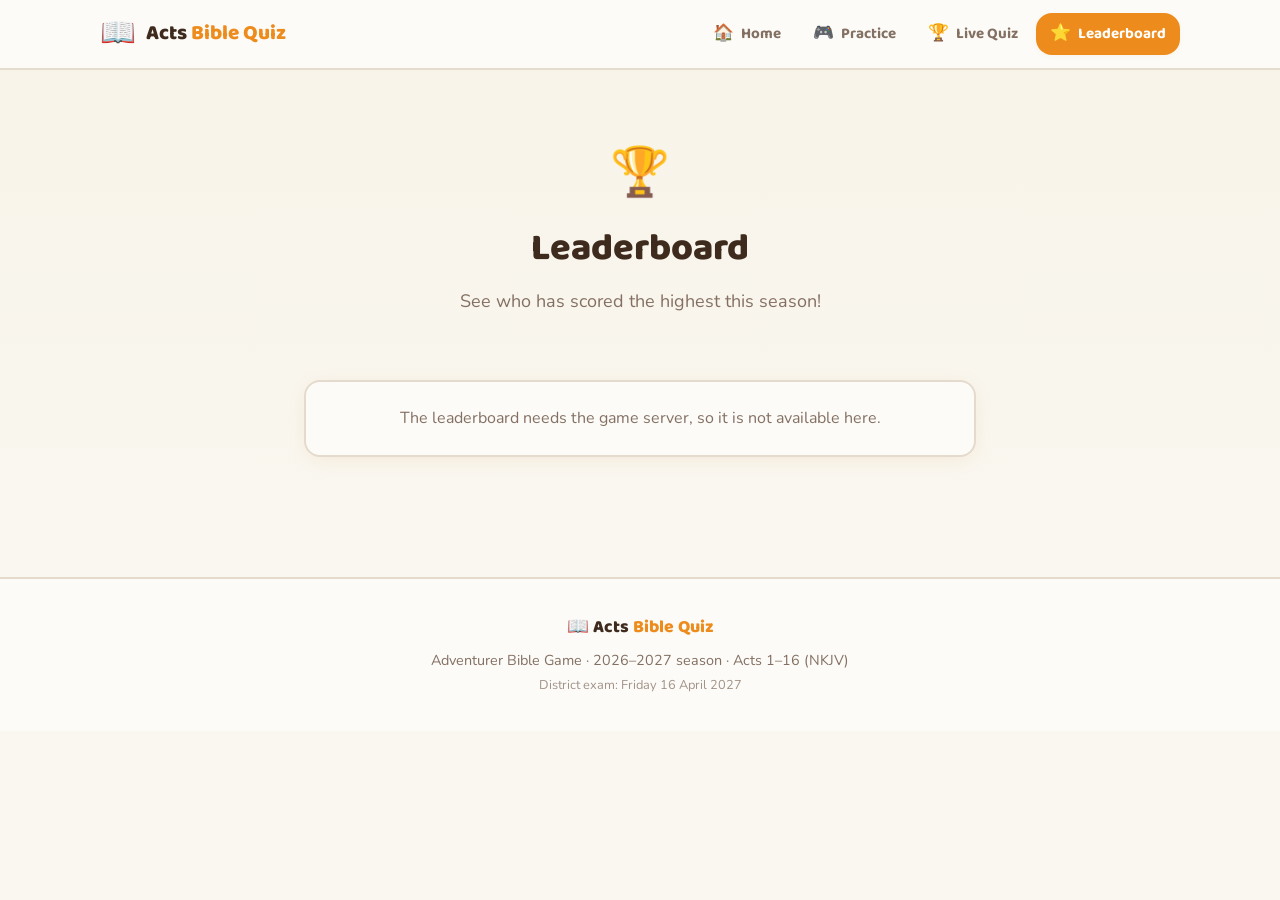
==== leaderboard.html @ 4970d5bc "Preview: rebuilt UI matching Kids Bible Quiz, plus leaderboard" ====
<!DOCTYPE html>
<html lang="en">
<head>
  <meta charset="UTF-8">
  <meta name="viewport" content="width=device-width, initial-scale=1.0">
  <title>Leaderboard — Acts 1–16 Bible Quiz</title>
  <link rel="stylesheet" href="css/style.css">
</head>
<body>

  <section class="kbq-container kbq-section">
    <div style="text-align:center;">
      <span style="font-size:3rem;display:block;margin-bottom:8px;" aria-hidden="true">🏆</span>
      <h1 class="section-title">Leaderboard</h1>
      <p class="section-subtitle">See who has scored the highest this season!</p>
    </div>

    <!-- Top three, shown as a podium once there are enough scores. -->
    <div id="podium" class="feature-grid" style="grid-template-columns:1fr;max-width:52rem;margin:0 auto 32px;"></div>

    <div id="rankings" style="max-width:42rem;margin:0 auto;">
      <p style="color:var(--text-light);text-align:center;">Loading…</p>
    </div>

    <div id="emptyState" class="storybook-card" style="max-width:42rem;margin:0 auto;text-align:center;display:none;">
      <span style="font-size:2.5rem;display:block;margin-bottom:12px;" aria-hidden="true">🌟</span>
      <h3 style="font-family:var(--font-display);font-size:1.3rem;font-weight:800;margin-bottom:8px;">No scores yet!</h3>
      <p style="color:var(--text-light);margin-bottom:20px;">Be the first on the board — sit a daily assignment or join a live quiz.</p>
      <a class="kid-button" href="daily.html">Start a Daily Quiz</a>
    </div>
  </section>

  <script>
    const rankEmoji = ['🥇', '🥈', '🥉'];
    // The first three rows get a tint, matching the sibling app's rankClasses.
    const rankTint = [
      'background:hsl(45 95% 55% / 0.2); border-color:hsl(45 95% 55% / 0.4);',
      'background:var(--bg-light); border-color:var(--border);',
      'background:hsl(15 80% 80% / 0.2); border-color:hsl(15 80% 80% / 0.4);'
    ];

    function esc(s) {
      return String(s).replace(/[&<>"']/g, c => ({ '&':'&amp;','<':'&lt;','>':'&gt;','"':'&quot;',"'":'&#39;' }[c]));
    }

    async function loadLeaderboard() {
      const rankings = document.getElementById('rankings');
      let list;
      try {
        const res = await fetch('/api/daily/leaderboard');
        if (!res.ok) throw new Error('Could not load the leaderboard.');
        list = await res.json();
      } catch (e) {
        rankings.innerHTML = '<div class="storybook-card" style="text-align:center;">'
          + '<p style="color:var(--text-light);">The leaderboard needs the game server, so it is not available here.</p></div>';
        return;
      }

      // Only children actually on the roster belong on the board -- test names
      // and one-off guests would otherwise sit among them.
      let roster = null;
      try {
        const r = await fetch('/api/students');
        if (r.ok) roster = (await r.json()).students;
      } catch (e) { /* fall through: show everyone */ }
      if (Array.isArray(roster) && roster.length) {
        const allowed = new Set(roster.map(n => String(n).toLowerCase()));
        list = list.filter(s => allowed.has(String(s.name).toLowerCase()));
      }

      list = (list || []).filter(s => s.totalScore > 0);

      if (!list.length) {
        rankings.innerHTML = '';
        document.getElementById('emptyState').style.display = 'block';
        return;
      }

      // Podium for the top three
      document.getElementById('podium').innerHTML = list.slice(0, 3).map((s, i) => `
        <div class="storybook-card animate-fade-in" style="text-align:center;${rankTint[i]};animation-delay:${i * 80}ms;">
          <span style="font-size:2.6rem;display:block;" aria-hidden="true">${rankEmoji[i]}</span>
          <h3 style="font-family:var(--font-display);font-size:1.25rem;font-weight:800;margin:6px 0 2px;">${esc(s.name)}</h3>
          <p style="color:var(--text-light);font-size:0.85rem;">${s.daysCompleted} set${s.daysCompleted === 1 ? '' : 's'} &middot; ${s.accuracy}% accuracy</p>
          <p style="font-family:var(--font-display);font-size:1.6rem;font-weight:800;color:var(--primary);margin-top:8px;">${s.totalScore}</p>
        </div>`).join('');
      if (list.length >= 3) {
        document.getElementById('podium').style.gridTemplateColumns = 'repeat(auto-fit, minmax(180px, 1fr))';
      }

      rankings.innerHTML = list.map((s, i) => `
        <div class="storybook-card animate-fade-in" style="padding:16px;display:flex;align-items:center;gap:16px;margin-bottom:12px;${i < 3 ? rankTint[i] : ''};animation-delay:${i * 60}ms;">
          <span style="font-family:var(--font-display);font-size:1.4rem;font-weight:800;width:44px;text-align:center;">${i < 3 ? rankEmoji[i] : '#' + (i + 1)}</span>
          <div style="flex:1;min-width:0;">
            <p style="font-family:var(--font-display);font-weight:800;color:var(--text-dark);">${esc(s.name)}</p>
            <p style="font-size:0.85rem;color:var(--text-light);">${s.daysCompleted} set${s.daysCompleted === 1 ? '' : 's'} &middot; ${s.accuracy}% correct</p>
          </div>
          <span style="font-family:var(--font-display);font-size:1.25rem;font-weight:800;color:var(--primary);">${s.totalScore}</span>
        </div>`).join('');
    }

    loadLeaderboard();
  </script>
  <script src="js/nav.js"></script>
</body>
</html>
---- css/style.css ----
/* ============================================================
   ACTS 1-16 BIBLE QUIZ — Adventurer Bible Game 2026-2027
   A warm, fun, game-like design for kids aged 8-15.

   The palette and typography deliberately match the Kids Bible Quiz app at
   biblequiz.jcan.cloud, so the two sit side by side as one programme rather
   than two unrelated sites. Its tokens are HSL; they are reproduced here as
   hsl() values so they stay traceable to the source:

     --background 42 50% 96%     --primary    32 85% 52%
     --foreground 25 35% 18%     --secondary 150 35% 72%
     --card       42 45% 98%     --accent    205 65% 65%
     --border     35 30% 85%     --radius    1rem

   If that app is restyled, re-read its stylesheet and update the :root block
   below; nothing else here hardcodes a colour.
   ============================================================ */

/* ============ GOOGLE FONTS ============ */
/* Nunito for body, Baloo 2 for headings -- the same pairing as Kids Bible Quiz. */
@import url('https://fonts.googleapis.com/css2?family=Nunito:wght@400;600;700;800;900&family=Baloo+2:wght@500;600;700;800&display=swap');

/* ============ RESET & BASE ============ */
* {
  margin: 0;
  padding: 0;
  box-sizing: border-box;
}

:root {
  /* Primary palette — warm honey orange, sage, sky. Matches Kids Bible Quiz. */
  --primary: hsl(32 85% 52%);
  --primary-dark: hsl(32 85% 43%);
  --primary-light: hsl(32 85% 66%);
  --secondary: hsl(150 35% 72%);
  --secondary-dark: hsl(150 38% 55%);
  --accent: hsl(205 65% 65%);
  --accent-dark: hsl(205 65% 50%);
  --gold: hsl(45 95% 55%);
  --gold-dark: hsl(45 95% 44%);
  --orange: hsl(32 85% 52%);
  --peach: hsl(15 80% 80%);
  --sky: hsl(205 70% 70%);
  --mint: hsl(145 50% 70%);
  --lavender: hsl(270 40% 78%);

  /* UI colors */
  --bg-dark: hsl(25 35% 18%);
  --bg-light: hsl(35 30% 90%);
  --bg-warm: hsl(42 45% 98%);
  --text-dark: hsl(25 35% 18%);
  --text-light: hsl(25 15% 45%);
  --text-muted: hsl(25 12% 62%);
  --success: hsl(145 65% 45%);
  --danger: hsl(0 72% 51%);
  --warning: hsl(32 85% 52%);
  --border: hsl(35 30% 85%);

  /* The four live-quiz answer colours, straight from Kids Bible Quiz. */
  --quiz-blue: hsl(215 80% 55%);
  --quiz-green: hsl(145 65% 45%);
  --quiz-red: hsl(0 75% 60%);
  --quiz-yellow: hsl(45 95% 55%);

  /* Shadows — warm and soft rather than neutral grey, as in the sibling app. */
  --card-shadow: 0 4px 20px -4px hsl(32 60% 50% / 0.15);
  --card-shadow-hover: 0 8px 30px -8px hsl(32 60% 50% / 0.22);
  --card-shadow-active: 0 2px 10px -4px hsl(32 60% 50% / 0.12);
  /* Kept for compatibility with existing rules, but toned from neon to a warm
     halo so they read as the same family. */
  --glow-primary: 0 0 20px hsl(32 85% 52% / 0.3);
  --glow-accent: 0 0 20px hsl(205 65% 65% / 0.3);
  --glow-gold: 0 0 20px hsl(45 95% 55% / 0.35);
  --glow-success: 0 0 20px hsl(145 65% 45% / 0.3);

  /* Typography */
  --font-display: 'Baloo 2', 'Nunito', 'Segoe UI', sans-serif;
  --font-body: 'Nunito', 'Segoe UI', sans-serif;

  /* Radius — his --radius is 1rem, so the mid step is 16px. */
  --radius-sm: 10px;
  --radius-md: 16px;
  --radius-lg: 24px;
  --radius-xl: 32px;
  --radius-full: 50px;
}

html {
  scroll-behavior: smooth;
  -webkit-tap-highlight-color: transparent;
}

body {
  font-family: var(--font-body);
  /* The soft warm ground used by Kids Bible Quiz, rather than the bold purple
     gradient this app had. Keeps the two sites reading as one programme. */
  background: linear-gradient(180deg, #f7f3e8 0%, #faf7f0 60%, hsl(42 50% 96%) 100%);
  background-attachment: fixed;
  min-height: 100vh;
  color: var(--text-dark);
  line-height: 1.6;
  -webkit-font-smoothing: antialiased;
  -moz-osx-font-smoothing: grayscale;
}

/* ============ SCROLLBAR (Webkit) ============ */
::-webkit-scrollbar {
  width: 8px;
}

::-webkit-scrollbar-track {
  background: hsl(35 30% 90%);
}

::-webkit-scrollbar-thumb {
  background: hsl(35 25% 75%);
  border-radius: 4px;
}

::-webkit-scrollbar-thumb:hover {
  background: hsl(32 60% 60%);
}

/* ============ LOADING SCREEN (full-page) ============ */
.loading-screen {
  position: fixed;
  inset: 0;
  z-index: 99999;
  display: flex;
  flex-direction: column;
  align-items: center;
  justify-content: center;
  background: linear-gradient(180deg, #f7f3e8 0%, #faf7f0 60%, hsl(42 50% 96%) 100%);
  transition: opacity 0.5s ease, visibility 0.5s ease;
}

.loading-screen.fade-out {
  opacity: 0;
  visibility: hidden;
}

.loading-screen .spinner-ring {
  width: 70px;
  height: 70px;
  border: 6px solid rgba(255, 255, 255, 0.2);
  border-top-color: var(--primary);
  border-right-color: var(--gold);
  border-radius: 50%;
  animation: spinRing 1s cubic-bezier(0.4, 0, 0.2, 1) infinite;
}

.loading-screen .loading-text {
  margin-top: 24px;
  color: var(--text-dark);
  font-family: var(--font-display);
  font-size: 1.3rem;
  font-weight: 700;
  letter-spacing: 0.5px;
  animation: loadingPulse 1.5s ease-in-out infinite;
}

.loading-screen .loading-verse {
  margin-top: 12px;
  color: var(--text-light);
  font-style: italic;
  font-size: 0.9rem;
  max-width: 320px;
  text-align: center;
  line-height: 1.5;
}

@keyframes spinRing {
  to { transform: rotate(360deg); }
}

@keyframes loadingPulse {
  0%, 100% { opacity: 1; }
  50% { opacity: 0.5; }
}

/* ============ LOADING OVERLAY (cold-start waiting) ============ */
.loading-overlay {
  position: fixed;
  inset: 0;
  z-index: 99998;
  display: flex;
  flex-direction: column;
  align-items: center;
  justify-content: center;
  background: rgba(45, 52, 54, 0.85);
  backdrop-filter: blur(8px);
  -webkit-backdrop-filter: blur(8px);
  transition: opacity 0.4s ease, visibility 0.4s ease;
}

.loading-overlay.hidden {
  opacity: 0;
  visibility: hidden;
  pointer-events: none;
}

.loading-overlay .overlay-spinner {
  width: 56px;
  height: 56px;
  border: 5px solid rgba(255, 255, 255, 0.15);
  border-top-color: var(--gold);
  border-right-color: var(--accent);
  border-radius: 50%;
  animation: spinRing 0.9s linear infinite;
}

.loading-overlay .overlay-message {
  margin-top: 20px;
  color: white;
  font-family: var(--font-display);
  font-size: 1.15rem;
  font-weight: 700;
  text-align: center;
  max-width: 300px;
}

.loading-overlay .overlay-sub {
  margin-top: 8px;
  color: rgba(255, 255, 255, 0.6);
  font-size: 0.85rem;
  text-align: center;
}

/* ============ COMMON COMPONENTS ============ */
.container {
  max-width: 920px;
  margin: 0 auto;
  padding: 20px;
  position: relative;
}

.page-header {
  text-align: center;
  padding: 32px 0 24px;
  color: var(--text-dark);
}

.page-header h1 {
  font-family: var(--font-display);
  font-size: 2rem;
  font-weight: 800;
  text-shadow: none;
  margin-bottom: 8px;
}

@media (min-width: 768px) { .page-header h1 { font-size: 2.35rem; } }

.page-header p {
  font-family: var(--font-body);
  font-size: 1.125rem;
  color: var(--text-light);
  font-weight: 400;
}

/* ============ CARD ============ */
/* Same shape as .storybook-card in the sibling app, so pages that already use
   .card inherit that look without each one being rewritten. */
.card {
  background: var(--bg-warm);
  border-radius: var(--radius-md);
  padding: 24px;
  box-shadow: var(--card-shadow);
  margin-bottom: 20px;
  transition: transform 0.2s ease, box-shadow 0.2s ease;
  border: 2px solid var(--border);
}

.card:hover {
  box-shadow: var(--card-shadow-hover);
}

/* ============ BUTTONS ============ */
.btn {
  display: inline-block;
  padding: 14px 34px;
  border: none;
  border-radius: var(--radius-full);
  font-family: var(--font-display);
  font-size: 1rem;
  font-weight: 700;
  cursor: pointer;
  transition:
    transform 0.25s cubic-bezier(0.34, 1.56, 0.64, 1),
    box-shadow 0.25s ease,
    filter 0.25s ease;
  text-decoration: none;
  text-align: center;
  position: relative;
  overflow: hidden;
  letter-spacing: 0.3px;
}

.btn::after {
  content: '';
  position: absolute;
  inset: 0;
  background: linear-gradient(180deg, rgba(255,255,255,0.15) 0%, transparent 60%);
  pointer-events: none;
}

.btn:hover {
  transform: translateY(-3px) scale(1.03);
  box-shadow: 0 8px 25px rgba(0, 0, 0, 0.2);
  filter: brightness(1.05);
}

.btn:active {
  transform: translateY(-1px) scale(0.98);
  box-shadow: 0 3px 10px rgba(0, 0, 0, 0.15);
}

.btn-primary {
  background: linear-gradient(135deg, var(--primary) 0%, #7c6cf0 50%, var(--primary-dark) 100%);
  color: white;
  box-shadow: 0 4px 15px rgba(108, 92, 231, 0.35);
}

.btn-primary:hover {
  box-shadow: var(--glow-primary), 0 8px 25px rgba(108, 92, 231, 0.3);
}

.btn-secondary {
  background: linear-gradient(135deg, var(--secondary) 0%, #26d9d4 50%, var(--secondary-dark) 100%);
  color: white;
  box-shadow: 0 4px 15px rgba(0, 206, 201, 0.3);
}

.btn-secondary:hover {
  box-shadow: 0 0 20px rgba(0, 206, 201, 0.35), 0 8px 25px rgba(0, 206, 201, 0.25);
}

.btn-accent {
  background: linear-gradient(135deg, var(--accent) 0%, #f06292 50%, var(--accent-dark) 100%);
  color: white;
  box-shadow: 0 4px 15px rgba(253, 121, 168, 0.3);
}

.btn-accent:hover {
  box-shadow: var(--glow-accent), 0 8px 25px rgba(253, 121, 168, 0.25);
}

.btn-gold {
  background: linear-gradient(135deg, var(--gold) 0%, #ffd166 50%, var(--gold-dark) 100%);
  color: var(--text-dark);
  box-shadow: 0 4px 15px rgba(253, 203, 110, 0.35);
}

.btn-gold:hover {
  box-shadow: var(--glow-gold), 0 8px 25px rgba(253, 203, 110, 0.3);
}

.btn-success {
  background: linear-gradient(135deg, var(--success) 0%, #2ed8a3 50%, #00a381 100%);
  color: white;
  box-shadow: 0 4px 15px rgba(0, 184, 148, 0.3);
}

.btn-success:hover {
  box-shadow: var(--glow-success), 0 8px 25px rgba(0, 184, 148, 0.25);
}

.btn-danger {
  background: linear-gradient(135deg, var(--danger) 0%, #e74c3c 50%, #c0392b 100%);
  color: white;
  box-shadow: 0 4px 15px rgba(214, 48, 49, 0.3);
}

.btn-block {
  display: block;
  width: 100%;
}

.btn-lg {
  padding: 18px 44px;
  font-size: 1.2rem;
  letter-spacing: 0.5px;
}

.btn-sm {
  padding: 10px 22px;
  font-size: 0.9rem;
}

/* ============ HOME PAGE — HERO ============ */
.home-hero {
  text-align: center;
  padding: 48px 20px 36px;
  color: var(--text-dark);
}

.home-hero .logo-icon {
  font-size: 4.5rem;
  margin-bottom: 16px;
  display: inline-block;
  animation: heroFloat 3s ease-in-out infinite;
  filter: drop-shadow(0 4px 12px rgba(0, 0, 0, 0.2));
}

@keyframes heroFloat {
  0%, 100% { transform: translateY(0) rotate(-2deg); }
  50% { transform: translateY(-14px) rotate(2deg); }
}

.home-hero h1 {
  font-family: var(--font-display);
  font-size: 3rem;
  font-weight: 900;
  text-shadow: none;
  margin-bottom: 10px;
  line-height: 1.15;
  letter-spacing: -1px;
  background: linear-gradient(135deg, #ffffff, #ffe0ec);
  -webkit-background-clip: text;
  background-clip: text;
  -webkit-text-fill-color: transparent;
}

.home-hero .subtitle {
  font-family: var(--font-display);
  font-size: 1.25rem;
  opacity: 0.95;
  font-weight: 700;
  margin-bottom: 5px;
  letter-spacing: 0.5px;
}

.home-hero .verse {
  font-style: italic;
  font-size: 0.95rem;
  opacity: 0.75;
  margin-top: 14px;
  max-width: 500px;
  margin-left: auto;
  margin-right: auto;
  line-height: 1.5;
}

/* ============ MODE CARDS (Home) ============ */
.mode-cards {
  display: grid;
  grid-template-columns: 1fr 1fr;
  gap: 22px;
  margin-top: 32px;
}

.mode-card {
  background: rgba(255, 255, 255, 0.95);
  border-radius: var(--radius-lg);
  padding: 36px 26px;
  text-align: center;
  box-shadow: var(--card-shadow);
  transition:
    transform 0.35s cubic-bezier(0.34, 1.56, 0.64, 1),
    box-shadow 0.35s ease;
  cursor: pointer;
  text-decoration: none;
  color: var(--text-dark);
  border: 2px solid transparent;
  position: relative;
  overflow: hidden;
}

.mode-card::before {
  content: '';
  position: absolute;
  top: 0;
  left: 0;
  right: 0;
  height: 5px;
  background: linear-gradient(90deg, var(--primary), var(--accent), var(--gold));
  opacity: 0;
  transition: opacity 0.3s ease;
}

.mode-card:hover {
  transform: translateY(-10px) scale(1.02);
  box-shadow: var(--card-shadow-hover);
  border-color: rgba(108, 92, 231, 0.15);
}

.mode-card:hover::before {
  opacity: 1;
}

.mode-card .mode-icon {
  font-size: 3.8rem;
  margin-bottom: 16px;
  display: inline-block;
  transition: transform 0.35s cubic-bezier(0.34, 1.56, 0.64, 1);
}

.mode-card:hover .mode-icon {
  transform: scale(1.15) rotate(-5deg);
}

.mode-card h2 {
  font-family: var(--font-display);
  font-size: 1.5rem;
  margin-bottom: 10px;
  color: var(--primary);
  font-weight: 800;
}

.mode-card p {
  color: var(--text-light);
  font-size: 0.95rem;
  line-height: 1.5;
}

.mode-card .badge {
  display: inline-block;
  padding: 5px 14px;
  border-radius: var(--radius-full);
  font-size: 0.75rem;
  font-weight: 700;
  margin-top: 12px;
  text-transform: uppercase;
  letter-spacing: 0.5px;
}

.badge-daily {
  background: linear-gradient(135deg, #e8daef, #d2c4e2);
  color: var(--primary);
}

.badge-friday {
  background: linear-gradient(135deg, #ffeaa7, #ffd166);
  color: #d35400;
}

/* ============ CATEGORY GRID ============ */
.category-grid {
  display: grid;
  grid-template-columns: repeat(auto-fill, minmax(260px, 1fr));
  gap: 16px;
}

.category-card {
  background: rgba(255, 255, 255, 0.95);
  border-radius: var(--radius-md);
  padding: 26px;
  text-align: center;
  box-shadow: var(--card-shadow);
  cursor: pointer;
  transition:
    transform 0.3s cubic-bezier(0.34, 1.56, 0.64, 1),
    box-shadow 0.3s ease,
    border-color 0.3s ease;
  text-decoration: none;
  color: var(--text-dark);
  border-left: 5px solid;
  position: relative;
  overflow: hidden;
}

.category-card::after {
  content: '';
  position: absolute;
  top: 0;
  left: 0;
  right: 0;
  bottom: 0;
  background: linear-gradient(135deg, transparent 60%, rgba(108, 92, 231, 0.03));
  pointer-events: none;
}

.category-card:hover {
  transform: translateY(-6px) scale(1.02);
  box-shadow: var(--card-shadow-hover);
}

.category-card .cat-icon {
  font-size: 2.8rem;
  margin-bottom: 12px;
  display: inline-block;
  transition: transform 0.3s cubic-bezier(0.34, 1.56, 0.64, 1);
}

.category-card:hover .cat-icon {
  transform: scale(1.2) rotate(5deg);
}

.category-card h3 {
  font-family: var(--font-display);
  font-size: 1.2rem;
  margin-bottom: 6px;
  font-weight: 800;
}

.category-card .cat-ref {
  font-size: 0.8rem;
  color: var(--text-light);
  margin-bottom: 8px;
  font-weight: 600;
}

.category-card .cat-desc {
  font-size: 0.85rem;
  color: var(--text-light);
  line-height: 1.45;
}

/* ============ QUIZ AREA ============ */
.quiz-header {
  display: flex;
  justify-content: space-between;
  align-items: center;
  margin-bottom: 22px;
  flex-wrap: wrap;
  gap: 12px;
  padding: 8px 0;
}

.quiz-progress {
  display: flex;
  align-items: center;
  gap: 12px;
  color: var(--text-dark);
  font-weight: 700;
  font-family: var(--font-display);
  font-size: 1rem;
}

.progress-bar-container {
  width: 200px;
  height: 12px;
  background: rgba(255, 255, 255, 0.2);
  border-radius: var(--radius-full);
  overflow: hidden;
  box-shadow: inset 0 2px 4px rgba(0, 0, 0, 0.1);
}

.progress-bar {
  height: 100%;
  background: linear-gradient(90deg, var(--gold), var(--accent), var(--primary));
  border-radius: var(--radius-full);
  transition: width 0.6s cubic-bezier(0.4, 0, 0.2, 1);
  position: relative;
}

.progress-bar::after {
  content: '';
  position: absolute;
  top: 0;
  left: 0;
  right: 0;
  height: 50%;
  background: linear-gradient(180deg, rgba(255,255,255,0.3), transparent);
  border-radius: var(--radius-full) var(--radius-full) 0 0;
}

.quiz-score {
  font-family: var(--font-display);
  font-size: 1.3rem;
  font-weight: 800;
  color: white;
  background: rgba(255, 255, 255, 0.15);
  padding: 8px 18px;
  border-radius: var(--radius-full);
  backdrop-filter: blur(8px);
  -webkit-backdrop-filter: blur(8px);
  border: 1px solid rgba(255, 255, 255, 0.2);
}

/* Timer — dramatic and animated */
.quiz-timer {
  font-family: var(--font-display);
  font-size: 2rem;
  font-weight: 900;
  padding: 10px 26px;
  border-radius: var(--radius-full);
  background: rgba(255, 255, 255, 0.95);
  color: var(--text-dark);
  transition: all 0.3s ease;
  box-shadow: 0 4px 16px rgba(0, 0, 0, 0.1);
  min-width: 80px;
  text-align: center;
  letter-spacing: 1px;
  position: relative;
}

.quiz-timer.warning {
  background: linear-gradient(135deg, #fff3cd, #ffe8a1);
  color: var(--warning);
  animation: timerWarning 0.7s ease-in-out infinite;
  box-shadow: 0 0 20px rgba(225, 112, 85, 0.3);
}

.quiz-timer.danger {
  background: linear-gradient(135deg, #f8d7da, #f5b7b1);
  color: var(--danger);
  animation: timerDanger 0.35s ease-in-out infinite;
  box-shadow: 0 0 25px rgba(214, 48, 49, 0.4);
  font-size: 2.2rem;
}

@keyframes timerWarning {
  0%, 100% { transform: scale(1); }
  50% { transform: scale(1.08); }
}

@keyframes timerDanger {
  0%, 100% { transform: scale(1) rotate(0deg); }
  25% { transform: scale(1.1) rotate(-2deg); }
  75% { transform: scale(1.1) rotate(2deg); }
}

/* Question card */
.question-card {
  background: rgba(255, 255, 255, 0.97);
  border-radius: var(--radius-lg);
  padding: 36px;
  box-shadow: var(--card-shadow);
  margin-bottom: 22px;
  animation: cardAppear 0.45s cubic-bezier(0.34, 1.56, 0.64, 1);
  border: 1px solid rgba(255, 255, 255, 0.6);
}

@keyframes cardAppear {
  from {
    opacity: 0;
    transform: translateY(20px) scale(0.97);
  }
  to {
    opacity: 1;
    transform: translateY(0) scale(1);
  }
}

.question-meta {
  display: flex;
  gap: 10px;
  margin-bottom: 16px;
  flex-wrap: wrap;
}

.question-meta .badge {
  display: inline-block;
  padding: 5px 14px;
  border-radius: var(--radius-full);
  font-size: 0.8rem;
  font-weight: 700;
  letter-spacing: 0.3px;
}

.badge-easy {
  background: linear-gradient(135deg, #d4edda, #b8e6c8);
  color: #155724;
}

.badge-medium {
  background: linear-gradient(135deg, #fff3cd, #ffe8a1);
  color: #856404;
}

.badge-hard {
  background: linear-gradient(135deg, #f8d7da, #f5b7b1);
  color: #721c24;
}

.badge-category {
  background: linear-gradient(135deg, #e8daef, #d2c4e2);
  color: #6c3483;
}

.question-text {
  font-family: var(--font-display);
  font-size: 1.35rem;
  font-weight: 700;
  line-height: 1.55;
  margin-bottom: 28px;
  color: var(--text-dark);
}

/* Answer options */
.options-grid {
  display: grid;
  grid-template-columns: 1fr;
  gap: 14px;
}

.option-btn {
  display: flex;
  align-items: center;
  gap: 16px;
  padding: 18px 22px;
  border: 3px solid #e8e8e8;
  border-radius: var(--radius-md);
  background: white;
  cursor: pointer;
  transition: all 0.25s cubic-bezier(0.34, 1.56, 0.64, 1);
  font-family: var(--font-body);
  font-size: 1.05rem;
  font-weight: 600;
  text-align: left;
  width: 100%;
  position: relative;
  overflow: hidden;
}

.option-btn::before {
  content: '';
  position: absolute;
  top: 0;
  left: -100%;
  width: 100%;
  height: 100%;
  background: linear-gradient(90deg, transparent, rgba(108, 92, 231, 0.04), transparent);
  transition: left 0.5s ease;
}

.option-btn:hover:not(.disabled)::before {
  left: 100%;
}

.option-btn:hover:not(.disabled) {
  border-color: var(--primary);
  background: #f5f3ff;
  transform: translateX(6px) scale(1.01);
  box-shadow: 0 4px 16px rgba(108, 92, 231, 0.1);
}

.option-btn .option-letter {
  width: 44px;
  height: 44px;
  border-radius: 50%;
  display: flex;
  align-items: center;
  justify-content: center;
  font-family: var(--font-display);
  font-weight: 900;
  font-size: 1.05rem;
  background: var(--bg-light);
  color: var(--primary);
  flex-shrink: 0;
  transition: all 0.3s cubic-bezier(0.34, 1.56, 0.64, 1);
  box-shadow: 0 2px 8px rgba(0, 0, 0, 0.06);
}

.option-btn:hover:not(.disabled) .option-letter {
  background: var(--primary);
  color: white;
  transform: scale(1.1);
  box-shadow: 0 4px 12px rgba(108, 92, 231, 0.3);
}

.option-btn.selected {
  border-color: var(--primary);
  background: #f0edff;
}

.option-btn.correct {
  border-color: var(--success);
  background: linear-gradient(135deg, #d4edda, #c3e6cb);
  animation: correctPop 0.5s cubic-bezier(0.34, 1.56, 0.64, 1);
}

.option-btn.correct .option-letter {
  background: var(--success);
  color: white;
  box-shadow: var(--glow-success);
}

.option-btn.wrong {
  border-color: var(--danger);
  background: linear-gradient(135deg, #f8d7da, #f5c6cb);
  animation: shake 0.5s ease;
}

.option-btn.wrong .option-letter {
  background: var(--danger);
  color: white;
}

.option-btn.disabled {
  cursor: default;
  opacity: 0.65;
}

@keyframes correctPop {
  0% { transform: scale(1); }
  40% { transform: scale(1.04); }
  100% { transform: scale(1); }
}

@keyframes shake {
  0%, 100% { transform: translateX(0); }
  20% { transform: translateX(-6px); }
  40% { transform: translateX(6px); }
  60% { transform: translateX(-4px); }
  80% { transform: translateX(4px); }
}

/* Explanation Box */
.explanation-box {
  margin-top: 22px;
  padding: 22px;
  border-radius: var(--radius-md);
  background: linear-gradient(135deg, #f8f9ff, #eef0ff);
  border-left: 5px solid var(--primary);
  display: none;
  position: relative;
}

.explanation-box.show {
  display: block;
  animation: slideUp 0.45s cubic-bezier(0.34, 1.56, 0.64, 1);
}

@keyframes slideUp {
  from { opacity: 0; transform: translateY(20px); }
  to { opacity: 1; transform: translateY(0); }
}

.explanation-box h4 {
  font-family: var(--font-display);
  color: var(--primary);
  margin-bottom: 8px;
  font-size: 1.05rem;
  font-weight: 800;
}

.explanation-box p {
  color: var(--text-dark);
  line-height: 1.65;
  font-size: 0.95rem;
}

.explanation-box .ref {
  font-size: 0.85rem;
  color: var(--text-light);
  margin-top: 10px;
  font-style: italic;
  font-weight: 600;
}

/* ============ RESULTS ============ */
.results-card {
  text-align: center;
  padding: 44px 36px;
  position: relative;
  overflow: hidden;
}

.results-card::before {
  content: '';
  position: absolute;
  top: 0;
  left: 0;
  right: 0;
  height: 6px;
  background: linear-gradient(90deg, var(--gold), var(--accent), var(--primary), var(--secondary), var(--gold));
  background-size: 200% 100%;
  animation: rainbowBar 3s linear infinite;
}

@keyframes rainbowBar {
  0% { background-position: 0% 0%; }
  100% { background-position: 200% 0%; }
}

.results-card .trophy {
  font-size: 5rem;
  margin-bottom: 16px;
  display: inline-block;
  animation: trophyBounce 1.5s cubic-bezier(0.34, 1.56, 0.64, 1) infinite;
  filter: drop-shadow(0 4px 12px rgba(0, 0, 0, 0.15));
}

@keyframes trophyBounce {
  0%, 100% { transform: translateY(0) scale(1); }
  50% { transform: translateY(-12px) scale(1.05); }
}

.results-card h2 {
  font-family: var(--font-display);
  font-size: 2.2rem;
  margin-bottom: 10px;
  color: var(--primary);
  font-weight: 900;
  letter-spacing: -0.5px;
}

.results-card .score-display {
  font-family: var(--font-display);
  font-size: 3.8rem;
  font-weight: 900;
  background: linear-gradient(135deg, var(--primary), var(--accent));
  -webkit-background-clip: text;
  background-clip: text;
  -webkit-text-fill-color: transparent;
  margin: 20px 0;
  letter-spacing: -1px;
  animation: scoreReveal 0.8s cubic-bezier(0.34, 1.56, 0.64, 1);
}

@keyframes scoreReveal {
  from { transform: scale(0.3); opacity: 0; }
  to { transform: scale(1); opacity: 1; }
}

.results-card .score-label {
  font-size: 1.15rem;
  color: var(--text-light);
  font-weight: 700;
  text-transform: uppercase;
  letter-spacing: 2px;
}

.stats-grid {
  display: grid;
  grid-template-columns: repeat(3, 1fr);
  gap: 14px;
  margin: 26px 0;
}

.stat-item {
  padding: 18px 14px;
  border-radius: var(--radius-md);
  background: linear-gradient(135deg, var(--bg-light), #eef1f5);
  border: 1px solid rgba(0, 0, 0, 0.04);
  transition: transform 0.3s cubic-bezier(0.34, 1.56, 0.64, 1);
}

.stat-item:hover {
  transform: translateY(-4px) scale(1.03);
}

.stat-item .stat-value {
  font-family: var(--font-display);
  font-size: 2rem;
  font-weight: 900;
  background: linear-gradient(135deg, var(--primary), var(--accent));
  -webkit-background-clip: text;
  background-clip: text;
  -webkit-text-fill-color: transparent;
}

.stat-item .stat-label {
  font-size: 0.82rem;
  color: var(--text-light);
  margin-top: 4px;
  font-weight: 700;
  text-transform: uppercase;
  letter-spacing: 0.5px;
}

.result-actions {
  display: flex;
  gap: 14px;
  justify-content: center;
  margin-top: 28px;
  flex-wrap: wrap;
}

/* ============ TEAM PLAY ============ */
.team-setup {
  max-width: 520px;
  margin: 0 auto;
}

.form-group {
  margin-bottom: 20px;
}

.form-group label {
  display: block;
  font-family: var(--font-display);
  font-weight: 700;
  margin-bottom: 8px;
  color: var(--text-dark);
  font-size: 0.95rem;
}

.form-group input,
.form-group select {
  width: 100%;
  padding: 15px 20px;
  border: 2.5px solid #e0e0e0;
  border-radius: var(--radius-sm);
  font-family: var(--font-body);
  font-size: 1rem;
  font-weight: 600;
  transition: border-color 0.3s ease, box-shadow 0.3s ease;
  background: white;
  color: var(--text-dark);
}

.form-group input:focus,
.form-group select:focus {
  outline: none;
  border-color: var(--primary);
  box-shadow: 0 0 0 4px rgba(108, 92, 231, 0.12);
}

.form-group input::placeholder {
  color: var(--text-muted);
  font-weight: 400;
}

.or-divider {
  text-align: center;
  margin: 30px 0;
  position: relative;
}

.or-divider::before {
  content: '';
  position: absolute;
  top: 50%;
  left: 0;
  right: 0;
  height: 2px;
  background: linear-gradient(90deg, transparent, #e0e0e0, transparent);
}

.or-divider span {
  background: white;
  padding: 0 24px;
  position: relative;
  color: var(--text-light);
  font-family: var(--font-display);
  font-weight: 800;
  font-size: 0.9rem;
  text-transform: uppercase;
  letter-spacing: 2px;
}

/* Waiting Room */
.waiting-room {
  text-align: center;
}

.room-code-display {
  font-family: var(--font-display);
  font-size: 3.2rem;
  font-weight: 900;
  letter-spacing: 10px;
  background: linear-gradient(135deg, var(--primary), var(--accent));
  -webkit-background-clip: text;
  background-clip: text;
  -webkit-text-fill-color: transparent;
  padding: 24px 44px;
  border-radius: var(--radius-lg);
  margin: 20px 0;
  display: inline-block;
  position: relative;
  border: 3px solid rgba(108, 92, 231, 0.15);
  background-color: var(--bg-light);
  /* need to re-set gradient on text */
  background: var(--bg-light);
}

.room-code-display {
  font-family: var(--font-display);
  font-size: 3.2rem;
  font-weight: 900;
  letter-spacing: 10px;
  color: var(--primary);
  background: var(--bg-light);
  padding: 24px 44px;
  border-radius: var(--radius-lg);
  margin: 20px 0;
  display: inline-block;
  border: 3px dashed rgba(108, 92, 231, 0.25);
  animation: codeGlow 2s ease-in-out infinite alternate;
}

@keyframes codeGlow {
  from { box-shadow: 0 4px 20px rgba(108, 92, 231, 0.1); }
  to { box-shadow: 0 4px 30px rgba(108, 92, 231, 0.25); }
}

.teams-list {
  display: grid;
  grid-template-columns: repeat(auto-fill, minmax(200px, 1fr));
  gap: 16px;
  margin: 22px 0;
  text-align: left;
}

.team-card {
  background: var(--bg-light);
  border-radius: var(--radius-md);
  padding: 20px;
  border-left: 4px solid var(--primary);
  transition: transform 0.3s cubic-bezier(0.34, 1.56, 0.64, 1);
}

.team-card:hover {
  transform: translateY(-3px);
}

.team-card h4 {
  font-family: var(--font-display);
  color: var(--primary);
  margin-bottom: 10px;
  font-weight: 800;
}

.team-card .player-list {
  list-style: none;
  padding: 0;
}

.team-card .player-list li {
  padding: 5px 0;
  font-size: 0.9rem;
  color: var(--text-light);
  font-weight: 600;
}

.team-card .player-list li::before {
  content: '> ';
  color: var(--secondary);
  font-weight: 800;
}

/* ============ SCOREBOARD (Modern) ============ */
.scoreboard {
  width: 100%;
  border-collapse: separate;
  border-spacing: 0 10px;
}

.scoreboard th {
  padding: 14px 18px;
  text-align: left;
  font-family: var(--font-display);
  font-size: 0.82rem;
  color: var(--text-light);
  text-transform: uppercase;
  letter-spacing: 1.5px;
  font-weight: 800;
}

.scoreboard td {
  padding: 16px 18px;
  background: var(--bg-light);
  font-weight: 700;
  font-size: 0.95rem;
  transition: all 0.3s ease;
}

.scoreboard tbody tr {
  transition: transform 0.3s cubic-bezier(0.34, 1.56, 0.64, 1);
}

.scoreboard tbody tr:hover {
  transform: scale(1.02);
}

.scoreboard tr td:first-child {
  border-radius: var(--radius-sm) 0 0 var(--radius-sm);
}

.scoreboard tr td:last-child {
  border-radius: 0 var(--radius-sm) var(--radius-sm) 0;
}

/* Gold - 1st place */
.scoreboard .rank-1 td {
  background: linear-gradient(135deg, #fff9e6, #fff3cd);
  border-top: 2px solid var(--gold);
  border-bottom: 2px solid var(--gold);
}

.scoreboard .rank-1 td:first-child {
  border-left: 2px solid var(--gold);
}

.scoreboard .rank-1 td:last-child {
  border-right: 2px solid var(--gold);
}

.scoreboard .rank-1 .rank-badge {
  color: #f39c12;
  filter: drop-shadow(0 2px 4px rgba(243, 156, 18, 0.4));
}

/* Silver - 2nd place */
.scoreboard .rank-2 td {
  background: linear-gradient(135deg, #f5f5f5, #e8e8e8);
  border-top: 2px solid #c0c0c0;
  border-bottom: 2px solid #c0c0c0;
}

.scoreboard .rank-2 td:first-child {
  border-left: 2px solid #c0c0c0;
}

.scoreboard .rank-2 td:last-child {
  border-right: 2px solid #c0c0c0;
}

/* Bronze - 3rd place */
.scoreboard .rank-3 td {
  background: linear-gradient(135deg, #fde8d0, #fce0c0);
  border-top: 2px solid #cd7f32;
  border-bottom: 2px solid #cd7f32;
}

.scoreboard .rank-3 td:first-child {
  border-left: 2px solid #cd7f32;
}

.scoreboard .rank-3 td:last-child {
  border-right: 2px solid #cd7f32;
}

.rank-badge {
  font-size: 1.4rem;
}

/* ============ SCORE ROW (for inline score displays) ============ */
.score-row {
  display: flex;
  align-items: center;
  justify-content: space-between;
  padding: 14px 20px;
  border-radius: var(--radius-sm);
  background: var(--bg-light);
  margin-bottom: 10px;
  font-weight: 700;
  transition: transform 0.25s cubic-bezier(0.34, 1.56, 0.64, 1), background 0.3s ease;
  border: 1px solid rgba(0, 0, 0, 0.04);
}

.score-row:hover {
  transform: translateX(4px);
  background: #f0edff;
}

.score-row .score-rank {
  font-family: var(--font-display);
  font-size: 1.2rem;
  font-weight: 900;
  color: var(--primary);
  min-width: 36px;
}

.score-row .score-name {
  flex: 1;
  margin: 0 16px;
  font-size: 1rem;
  color: var(--text-dark);
}

.score-row .score-value {
  font-family: var(--font-display);
  font-size: 1.15rem;
  font-weight: 900;
  color: var(--accent);
}

.score-row.first-place {
  background: linear-gradient(135deg, #fff9e6, #fff3cd);
  border: 2px solid var(--gold);
}

.score-row.first-place .score-rank {
  color: var(--gold-dark);
}

/* ============ LIVE SCORE STRIP ============ */
.live-scores {
  display: flex;
  gap: 12px;
  flex-wrap: wrap;
  justify-content: center;
  margin: 16px 0;
}

.live-score-chip {
  padding: 10px 18px;
  border-radius: var(--radius-full);
  background: rgba(255, 255, 255, 0.18);
  color: white;
  font-family: var(--font-display);
  font-weight: 800;
  font-size: 0.9rem;
  backdrop-filter: blur(8px);
  -webkit-backdrop-filter: blur(8px);
  transition: all 0.3s ease;
  border: 1px solid rgba(255, 255, 255, 0.15);
}

.live-score-chip.leading {
  background: rgba(253, 203, 110, 0.3);
  border: 2px solid var(--gold);
  box-shadow: var(--glow-gold);
  animation: leadGlow 1.5s ease-in-out infinite alternate;
}

@keyframes leadGlow {
  from { box-shadow: 0 0 12px rgba(253, 203, 110, 0.3); }
  to { box-shadow: 0 0 24px rgba(253, 203, 110, 0.5); }
}

/* ============ CONFETTI ============ */
.confetti-piece {
  position: fixed;
  width: 10px;
  height: 10px;
  top: -10px;
  z-index: 9999;
  animation: confettiFall linear forwards;
  pointer-events: none;
}

@keyframes confettiFall {
  to {
    top: 105vh;
    transform: rotate(720deg);
  }
}

/* ============ TOAST NOTIFICATIONS ============ */
.toast-container {
  position: fixed;
  top: 20px;
  right: 20px;
  z-index: 10000;
}

.toast {
  padding: 16px 26px;
  border-radius: var(--radius-md);
  margin-bottom: 12px;
  color: white;
  font-family: var(--font-display);
  font-weight: 700;
  font-size: 0.95rem;
  box-shadow: 0 8px 32px rgba(0, 0, 0, 0.2);
  animation: toastSlide 0.45s cubic-bezier(0.34, 1.56, 0.64, 1);
  max-width: 380px;
  backdrop-filter: blur(8px);
  -webkit-backdrop-filter: blur(8px);
}

.toast-success {
  background: linear-gradient(135deg, var(--success), #2ed8a3, #00a381);
}

.toast-error {
  background: linear-gradient(135deg, var(--danger), #e74c3c, #c0392b);
}

.toast-info {
  background: linear-gradient(135deg, var(--primary), #7c6cf0, var(--primary-dark));
}

@keyframes toastSlide {
  from { opacity: 0; transform: translateX(60px) scale(0.9); }
  to { opacity: 1; transform: translateX(0) scale(1); }
}

/* ============ DAILY CHALLENGE CARD ============ */
.daily-challenge-card {
  background: linear-gradient(135deg, #fff5f5, #fff0f6, #fef3ff);
  border: 2px solid var(--accent);
  animation: dailyGlow 3s ease infinite;
  position: relative;
  overflow: hidden;
}

.daily-challenge-card::before {
  content: '';
  position: absolute;
  top: -50%;
  left: -50%;
  width: 200%;
  height: 200%;
  background: conic-gradient(
    transparent,
    rgba(253, 121, 168, 0.05),
    transparent,
    rgba(253, 203, 110, 0.05),
    transparent
  );
  animation: dailyRotate 8s linear infinite;
  pointer-events: none;
}

@keyframes dailyGlow {
  0%, 100% { box-shadow: 0 5px 20px rgba(253, 121, 168, 0.12); }
  50% { box-shadow: 0 8px 36px rgba(253, 121, 168, 0.25); }
}

@keyframes dailyRotate {
  to { transform: rotate(360deg); }
}

/* ============ DAILY BANNER ============ */
.daily-banner {
  background: linear-gradient(135deg, #ff9a56, #ff6f91, #c77dff);
  border-radius: var(--radius-lg);
  padding: 24px 30px;
  color: white;
  text-align: center;
  margin-bottom: 22px;
  position: relative;
  overflow: hidden;
  box-shadow: 0 6px 24px rgba(255, 111, 145, 0.25);
}

.daily-banner::before {
  content: '';
  position: absolute;
  top: 0;
  left: 0;
  right: 0;
  bottom: 0;
  background:
    radial-gradient(circle at 20% 50%, rgba(255, 255, 255, 0.1) 0%, transparent 50%),
    radial-gradient(circle at 80% 50%, rgba(255, 255, 255, 0.08) 0%, transparent 50%);
  pointer-events: none;
}

.daily-banner h3 {
  font-family: var(--font-display);
  font-size: 1.4rem;
  font-weight: 900;
  margin-bottom: 6px;
  text-shadow: 1px 2px 4px rgba(0, 0, 0, 0.15);
}

.daily-banner p {
  font-size: 0.95rem;
  opacity: 0.9;
  font-weight: 600;
}

.daily-banner .daily-streak {
  display: inline-flex;
  align-items: center;
  gap: 6px;
  margin-top: 10px;
  padding: 6px 16px;
  background: rgba(255, 255, 255, 0.2);
  border-radius: var(--radius-full);
  font-weight: 800;
  font-size: 0.9rem;
  backdrop-filter: blur(4px);
  -webkit-backdrop-filter: blur(4px);
}

/* ============ NAME INPUT CARD ============ */
.name-input-card {
  background: rgba(255, 255, 255, 0.97);
  border-radius: var(--radius-xl);
  padding: 40px 36px;
  text-align: center;
  box-shadow: var(--card-shadow);
  max-width: 440px;
  margin: 0 auto;
  border: 2px solid rgba(108, 92, 231, 0.1);
  animation: cardAppear 0.5s cubic-bezier(0.34, 1.56, 0.64, 1);
}

.name-input-card h2 {
  font-family: var(--font-display);
  font-size: 1.6rem;
  font-weight: 900;
  color: var(--primary);
  margin-bottom: 8px;
}

.name-input-card p {
  color: var(--text-light);
  font-size: 0.95rem;
  margin-bottom: 24px;
  line-height: 1.5;
}

.name-input-card input {
  width: 100%;
  padding: 16px 22px;
  border: 3px solid #e0e0e0;
  border-radius: var(--radius-sm);
  font-family: var(--font-body);
  font-size: 1.15rem;
  font-weight: 700;
  text-align: center;
  transition: border-color 0.3s ease, box-shadow 0.3s ease;
  margin-bottom: 20px;
}

.name-input-card input:focus {
  outline: none;
  border-color: var(--primary);
  box-shadow: 0 0 0 4px rgba(108, 92, 231, 0.12);
}

.name-input-card input::placeholder {
  color: var(--text-muted);
  font-weight: 400;
}

.name-input-card .emoji-avatar {
  font-size: 3.5rem;
  margin-bottom: 16px;
  display: inline-block;
  animation: heroFloat 3s ease-in-out infinite;
}

/* ============ TEACHER DASHBOARD ============ */
.teacher-dashboard {
  max-width: 960px;
  margin: 0 auto;
}

.teacher-dashboard .dashboard-header {
  display: flex;
  align-items: center;
  justify-content: space-between;
  margin-bottom: 28px;
  flex-wrap: wrap;
  gap: 16px;
}

.teacher-dashboard .dashboard-header h1 {
  font-family: var(--font-display);
  font-size: 2rem;
  font-weight: 900;
  color: var(--text-dark);
  text-shadow: none;
}

.teacher-dashboard .summary-cards {
  display: grid;
  grid-template-columns: repeat(auto-fit, minmax(180px, 1fr));
  gap: 16px;
  margin-bottom: 28px;
}

.teacher-dashboard .summary-card {
  background: rgba(255, 255, 255, 0.95);
  border-radius: var(--radius-md);
  padding: 22px 20px;
  text-align: center;
  box-shadow: var(--card-shadow);
  border-top: 4px solid var(--primary);
  transition: transform 0.3s cubic-bezier(0.34, 1.56, 0.64, 1);
}

.teacher-dashboard .summary-card:hover {
  transform: translateY(-4px);
}

.teacher-dashboard .summary-card .summary-value {
  font-family: var(--font-display);
  font-size: 2rem;
  font-weight: 900;
  color: var(--primary);
}

.teacher-dashboard .summary-card .summary-label {
  font-size: 0.8rem;
  color: var(--text-light);
  font-weight: 700;
  text-transform: uppercase;
  letter-spacing: 0.5px;
  margin-top: 4px;
}

/* ============ STUDENT CARD ============ */
.student-card {
  background: rgba(255, 255, 255, 0.95);
  border-radius: var(--radius-md);
  padding: 22px;
  box-shadow: var(--card-shadow);
  margin-bottom: 14px;
  display: flex;
  align-items: center;
  gap: 18px;
  transition:
    transform 0.3s cubic-bezier(0.34, 1.56, 0.64, 1),
    box-shadow 0.3s ease;
  border-left: 4px solid var(--primary);
}

.student-card:hover {
  transform: translateX(6px) translateY(-2px);
  box-shadow: var(--card-shadow-hover);
}

.student-card .student-avatar {
  width: 52px;
  height: 52px;
  border-radius: 50%;
  background: linear-gradient(135deg, var(--primary-light), var(--accent));
  display: flex;
  align-items: center;
  justify-content: center;
  font-size: 1.5rem;
  flex-shrink: 0;
  box-shadow: 0 4px 12px rgba(108, 92, 231, 0.2);
}

.student-card .student-info {
  flex: 1;
  min-width: 0;
}

.student-card .student-name {
  font-family: var(--font-display);
  font-size: 1.1rem;
  font-weight: 800;
  color: var(--text-dark);
  margin-bottom: 2px;
}

.student-card .student-meta {
  font-size: 0.85rem;
  color: var(--text-light);
  font-weight: 600;
}

.student-card .student-score {
  font-family: var(--font-display);
  font-size: 1.4rem;
  font-weight: 900;
  color: var(--primary);
  white-space: nowrap;
}

/* ============ ASSIGNMENT CARD ============ */
.assignment-card {
  background: rgba(255, 255, 255, 0.95);
  border-radius: var(--radius-lg);
  padding: 26px;
  box-shadow: var(--card-shadow);
  margin-bottom: 18px;
  border: 2px solid transparent;
  transition:
    transform 0.3s cubic-bezier(0.34, 1.56, 0.64, 1),
    box-shadow 0.3s ease,
    border-color 0.3s ease;
  position: relative;
  overflow: hidden;
}

.assignment-card::before {
  content: '';
  position: absolute;
  top: 0;
  left: 0;
  width: 4px;
  height: 100%;
  background: linear-gradient(180deg, var(--primary), var(--accent));
  border-radius: 2px;
}

.assignment-card:hover {
  transform: translateY(-4px);
  box-shadow: var(--card-shadow-hover);
  border-color: rgba(108, 92, 231, 0.1);
}

.assignment-card .assignment-header {
  display: flex;
  align-items: center;
  justify-content: space-between;
  margin-bottom: 12px;
  flex-wrap: wrap;
  gap: 10px;
}

.assignment-card .assignment-title {
  font-family: var(--font-display);
  font-size: 1.2rem;
  font-weight: 800;
  color: var(--text-dark);
}

.assignment-card .assignment-due {
  font-size: 0.82rem;
  font-weight: 700;
  color: var(--warning);
  background: #fff3cd;
  padding: 4px 12px;
  border-radius: var(--radius-full);
}

.assignment-card .assignment-desc {
  font-size: 0.9rem;
  color: var(--text-light);
  line-height: 1.5;
  margin-bottom: 14px;
}

.assignment-card .assignment-progress {
  height: 8px;
  background: #e8e8e8;
  border-radius: var(--radius-full);
  overflow: hidden;
}

.assignment-card .assignment-progress-fill {
  height: 100%;
  background: linear-gradient(90deg, var(--success), var(--mint));
  border-radius: var(--radius-full);
  transition: width 0.6s cubic-bezier(0.4, 0, 0.2, 1);
}

.assignment-card .assignment-footer {
  display: flex;
  align-items: center;
  justify-content: space-between;
  margin-top: 12px;
  font-size: 0.82rem;
  color: var(--text-light);
  font-weight: 600;
}

/* ============ REVIEW CARDS ============ */
#reviewCards .card {
  border-left: 4px solid var(--danger);
  animation: cardAppear 0.4s cubic-bezier(0.34, 1.56, 0.64, 1);
}

/* ============ MISC ============ */
.back-link {
  display: inline-flex;
  align-items: center;
  gap: 8px;
  color: var(--text-light);
  text-decoration: none;
  font-family: var(--font-display);
  font-weight: 700;
  font-size: 0.95rem;
  padding: 10px 0;
  opacity: 0.85;
  transition: opacity 0.3s ease, transform 0.3s ease;
}

.back-link:hover {
  opacity: 1;
  transform: translateX(-4px);
}

.difficulty-selector {
  display: flex;
  gap: 10px;
  flex-wrap: wrap;
  margin-bottom: 20px;
  justify-content: center;
}

.diff-btn {
  padding: 10px 22px;
  border: 2.5px solid #e0e0e0;
  border-radius: var(--radius-full);
  background: white;
  cursor: pointer;
  font-family: var(--font-display);
  font-weight: 700;
  font-size: 0.9rem;
  transition: all 0.25s cubic-bezier(0.34, 1.56, 0.64, 1);
  color: var(--text-dark);
}

.diff-btn.active {
  background: linear-gradient(135deg, var(--primary), var(--primary-dark));
  border-color: var(--primary);
  color: white;
  box-shadow: 0 4px 14px rgba(108, 92, 231, 0.3);
  transform: scale(1.05);
}

.diff-btn:hover:not(.active) {
  border-color: var(--primary-light);
  background: #f5f3ff;
  transform: scale(1.03);
}

.hidden {
  display: none !important;
}

.text-center {
  text-align: center;
}

.mt-20 {
  margin-top: 20px;
}

.mb-20 {
  margin-bottom: 20px;
}

/* Streak badge */
.streak-badge {
  display: inline-flex;
  align-items: center;
  gap: 6px;
  padding: 7px 16px;
  border-radius: var(--radius-full);
  background: linear-gradient(135deg, #ff6b6b, #ee5a24);
  color: white;
  font-family: var(--font-display);
  font-weight: 800;
  font-size: 0.9rem;
  animation: streakPop 0.4s cubic-bezier(0.34, 1.56, 0.64, 1);
  box-shadow: 0 3px 12px rgba(238, 90, 36, 0.3);
}

@keyframes streakPop {
  from { transform: scale(0.3); opacity: 0; }
  to { transform: scale(1); opacity: 1; }
}

/* ============ ANIMATIONS — GENERAL ============ */
@keyframes bounce {
  0%, 100% { transform: translateY(0); }
  50% { transform: translateY(-10px); }
}

@keyframes pulse {
  0%, 100% { transform: scale(1); }
  50% { transform: scale(1.05); }
}

@keyframes fadeIn {
  from { opacity: 0; }
  to { opacity: 1; }
}

@keyframes slideInFromBottom {
  from { opacity: 0; transform: translateY(30px); }
  to { opacity: 1; transform: translateY(0); }
}

@keyframes wiggle {
  0%, 100% { transform: rotate(0); }
  25% { transform: rotate(-3deg); }
  75% { transform: rotate(3deg); }
}

/* ============ RESPONSIVE — TABLET ============ */
@media (max-width: 768px) {
  .home-hero {
    padding: 36px 16px 28px;
  }

  .home-hero h1 {
    font-size: 2.2rem;
  }

  .home-hero .subtitle {
    font-size: 1.1rem;
  }

  .page-header h1 {
    font-size: 2rem;
  }

  .mode-cards {
    grid-template-columns: 1fr;
    gap: 16px;
  }

  .category-grid {
    grid-template-columns: 1fr;
  }

  .question-text {
    font-size: 1.15rem;
  }

  .question-card {
    padding: 26px 22px;
  }

  .stats-grid {
    grid-template-columns: repeat(3, 1fr);
    gap: 10px;
  }

  .room-code-display {
    font-size: 2.2rem;
    letter-spacing: 6px;
    padding: 18px 30px;
  }

  .quiz-header {
    flex-direction: column;
    align-items: stretch;
    text-align: center;
  }

  .quiz-progress {
    justify-content: center;
  }

  .progress-bar-container {
    width: 100%;
  }

  .quiz-timer {
    align-self: center;
    font-size: 1.8rem;
  }

  .quiz-score {
    align-self: center;
  }

  .results-card {
    padding: 36px 24px;
  }

  .results-card .score-display {
    font-size: 3rem;
  }

  .results-card h2 {
    font-size: 1.8rem;
  }

  .scoreboard th,
  .scoreboard td {
    padding: 12px 12px;
    font-size: 0.85rem;
  }

  .teacher-dashboard .summary-cards {
    grid-template-columns: repeat(2, 1fr);
  }

  .student-card {
    flex-wrap: wrap;
  }

  .daily-banner {
    padding: 20px 22px;
  }

  .daily-banner h3 {
    font-size: 1.2rem;
  }
}

/* ============ RESPONSIVE — PHONE ============ */
@media (max-width: 480px) {
  body {
    font-size: 15px;
  }

  .container {
    padding: 12px;
  }

  .home-hero {
    padding: 30px 12px 22px;
  }

  .home-hero h1 {
    font-size: 1.85rem;
  }

  .home-hero .logo-icon {
    font-size: 3.5rem;
  }

  .page-header h1 {
    font-size: 1.7rem;
  }

  .page-header p {
    font-size: 0.95rem;
  }

  .card {
    padding: 22px 18px;
    border-radius: var(--radius-md);
  }

  .question-card {
    padding: 22px 18px;
    border-radius: var(--radius-md);
  }

  .question-text {
    font-size: 1.05rem;
    margin-bottom: 22px;
  }

  .option-btn {
    padding: 15px 16px;
    gap: 12px;
    font-size: 0.95rem;
  }

  .option-btn .option-letter {
    width: 38px;
    height: 38px;
    font-size: 0.95rem;
  }

  .btn-lg {
    padding: 15px 32px;
    font-size: 1.05rem;
  }

  .stats-grid {
    grid-template-columns: repeat(2, 1fr);
    gap: 10px;
  }

  .stat-item {
    padding: 14px 10px;
  }

  .stat-item .stat-value {
    font-size: 1.6rem;
  }

  .stat-item .stat-label {
    font-size: 0.75rem;
  }

  .results-card {
    padding: 30px 18px;
  }

  .results-card .trophy {
    font-size: 4rem;
  }

  .results-card h2 {
    font-size: 1.5rem;
  }

  .results-card .score-display {
    font-size: 2.5rem;
  }

  .result-actions {
    flex-direction: column;
    align-items: stretch;
  }

  .result-actions .btn {
    width: 100%;
  }

  .room-code-display {
    font-size: 1.8rem;
    letter-spacing: 4px;
    padding: 14px 22px;
  }

  .quiz-timer {
    font-size: 1.6rem;
    padding: 8px 20px;
  }

  .quiz-timer.danger {
    font-size: 1.8rem;
  }

  .scoreboard th {
    font-size: 0.72rem;
    padding: 10px 8px;
  }

  .scoreboard td {
    font-size: 0.82rem;
    padding: 12px 8px;
  }

  .mode-card {
    padding: 28px 20px;
  }

  .mode-card .mode-icon {
    font-size: 3rem;
  }

  .mode-card h2 {
    font-size: 1.3rem;
  }

  .toast {
    max-width: 290px;
    font-size: 0.88rem;
    padding: 13px 20px;
  }

  .toast-container {
    right: 12px;
    top: 12px;
    left: 12px;
  }

  .teacher-dashboard .summary-cards {
    grid-template-columns: 1fr 1fr;
    gap: 10px;
  }

  .student-card {
    padding: 16px;
    gap: 12px;
  }

  .student-card .student-avatar {
    width: 42px;
    height: 42px;
    font-size: 1.2rem;
  }

  .assignment-card {
    padding: 20px 18px;
  }

  .name-input-card {
    padding: 30px 22px;
  }

  .name-input-card h2 {
    font-size: 1.3rem;
  }

  .daily-banner {
    padding: 18px 16px;
  }
}

/* ============ RESPONSIVE — VERY SMALL PHONE ============ */
@media (max-width: 360px) {
  .home-hero h1 {
    font-size: 1.6rem;
  }

  .stats-grid {
    grid-template-columns: 1fr 1fr;
  }

  .scoreboard th,
  .scoreboard td {
    padding: 8px 6px;
    font-size: 0.75rem;
  }

  .quiz-timer {
    font-size: 1.4rem;
    padding: 7px 16px;
  }
}

/* ============ PREFERS REDUCED MOTION ============ */
@media (prefers-reduced-motion: reduce) {
  *,
  *::before,
  *::after {
    animation-duration: 0.01ms !important;
    animation-iteration-count: 1 !important;
    transition-duration: 0.01ms !important;
  }
}

/* ============ DARK MODE SUPPORT (optional) ============ */
@media (prefers-color-scheme: dark) {
  /* Keep the colorful background — dark mode simply darkens cards */
  .card,
  .mode-card,
  .category-card,
  .question-card,
  .name-input-card,
  .assignment-card,
  .student-card {
    background: rgba(45, 52, 54, 0.92);
    border-color: rgba(255, 255, 255, 0.08);
    color: #f0f0f0;
  }

  .option-btn {
    background: rgba(45, 52, 54, 0.9);
    border-color: rgba(255, 255, 255, 0.12);
    color: #f0f0f0;
  }

  .option-btn:hover:not(.disabled) {
    background: rgba(108, 92, 231, 0.15);
  }

  .form-group input,
  .form-group select {
    background: rgba(45, 52, 54, 0.9);
    border-color: rgba(255, 255, 255, 0.12);
    color: #f0f0f0;
  }

  .question-text {
    color: #f0f0f0;
  }

  .stat-item {
    background: rgba(255, 255, 255, 0.06);
  }

  .or-divider span {
    background: #2d3436;
  }

  .scoreboard td {
    background: rgba(255, 255, 255, 0.06);
  }

  .score-row {
    background: rgba(255, 255, 255, 0.06);
  }

  .room-code-display {
    background: rgba(45, 52, 54, 0.9);
  }

  .team-card {
    background: rgba(255, 255, 255, 0.06);
  }

  .explanation-box {
    background: rgba(108, 92, 231, 0.08);
  }
}

/* ============================================================
   SITE NAV & FOOTER
   Mirrors the sticky bar and footer of the sibling Kids Bible Quiz app:
   card-coloured bar, 2px bottom border, logo left, icon+label links right,
   the active link filled with the primary colour.
   ============================================================ */
.site-nav {
  position: sticky;
  top: 0;
  z-index: 50;
  background: hsl(42 45% 98% / 0.95);
  backdrop-filter: blur(8px);
  -webkit-backdrop-filter: blur(8px);
  border-bottom: 2px solid var(--border);
}

.site-nav-inner {
  max-width: 1120px;
  margin: 0 auto;
  padding: 0 20px;
  display: flex;
  align-items: center;
  justify-content: space-between;
  gap: 16px;
  min-height: 68px;
}

.site-brand {
  display: inline-flex;
  align-items: center;
  gap: 10px;
  text-decoration: none;
  font-family: var(--font-display);
  font-weight: 800;
  font-size: 1.3rem;
  color: var(--text-dark);
  white-space: nowrap;
}

.site-brand-ico { font-size: 1.8rem; line-height: 1; }
.site-brand-text span { color: var(--primary); }

.nav-links { display: flex; align-items: center; gap: 4px; }

.nav-link {
  display: inline-flex;
  align-items: center;
  gap: 7px;
  padding: 9px 14px;
  border-radius: var(--radius-md);
  text-decoration: none;
  font-family: var(--font-display);
  font-weight: 700;
  font-size: 0.95rem;
  color: var(--text-light);
  transition: background 0.18s ease, color 0.18s ease, transform 0.18s ease;
  white-space: nowrap;
}

.nav-link:hover { background: var(--bg-light); color: var(--text-dark); transform: translateY(-1px); }

.nav-link.active {
  background: var(--primary);
  color: #fff;
  box-shadow: var(--card-shadow-active);
}

.nav-ico { font-size: 1.05rem; line-height: 1; }

.nav-toggle {
  display: none;
  background: none;
  border: 2px solid var(--border);
  border-radius: var(--radius-sm);
  font-size: 1.3rem;
  line-height: 1;
  padding: 7px 12px;
  cursor: pointer;
  color: var(--text-dark);
}

/* ---- footer ---- */
.site-footer {
  background: hsl(42 45% 98%);
  border-top: 2px solid var(--border);
  padding: 34px 20px;
  margin-top: 56px;
}

.site-footer-inner { max-width: 1120px; margin: 0 auto; text-align: center; }

.site-footer-brand {
  font-family: var(--font-display);
  font-weight: 800;
  font-size: 1.1rem;
  color: var(--text-dark);
  margin-bottom: 8px;
}

.site-footer-brand span { color: var(--primary); }
.site-footer p { color: var(--text-light); font-size: 0.9rem; margin: 2px 0; }
.site-footer-small { font-size: 0.8rem !important; opacity: 0.75; }

@media (max-width: 820px) {
  .nav-toggle { display: block; }
  .nav-links {
    display: none;
    position: absolute;
    top: 100%;
    left: 0;
    right: 0;
    flex-direction: column;
    align-items: stretch;
    gap: 2px;
    padding: 10px 16px 16px;
    background: hsl(42 45% 98%);
    border-bottom: 2px solid var(--border);
    box-shadow: var(--card-shadow);
  }
  .nav-links.open { display: flex; }
  .site-nav-inner { position: relative; flex-wrap: wrap; }
  .nav-link { justify-content: flex-start; padding: 12px 14px; }
}

/* ============================================================
   KIDS BIBLE QUIZ COMPONENT CLASSES
   Ported from that app's src/index.css and tailwind.config.ts so the two
   sites are the same design, not merely the same colours. Tailwind's @apply
   is expanded by hand here because these pages are plain CSS.
   ============================================================ */
:root { --warm-glow: hsl(40 90% 70%); }

/* --- storybook-card: the card used for every panel on his pages --- */
.storybook-card {
  background: var(--bg-warm);
  border-radius: var(--radius-md);
  border: 2px solid var(--border);
  padding: 24px;
  box-shadow: var(--card-shadow);
  transition: transform 0.2s ease, box-shadow 0.2s ease;
}

.storybook-card:hover {
  transform: translateY(-3px);
  box-shadow: var(--card-shadow-hover);
}

/* --- kid-button: chunky button with a solid "lip" underneath --- */
.kid-button {
  display: inline-flex;
  align-items: center;
  justify-content: center;
  gap: 8px;
  border: none;
  cursor: pointer;
  border-radius: var(--radius-md);
  font-family: var(--font-display);
  font-weight: 800;
  font-size: 1.125rem;
  padding: 16px 32px;
  text-decoration: none;
  transition: all 0.2s ease;
  box-shadow: 0 4px 0 hsl(32 85% 52% / 0.4);
  background: var(--primary);
  color: #fff;
}

.kid-button:hover { transform: translateY(-2px); box-shadow: 0 6px 0 hsl(32 85% 52% / 0.4); }
.kid-button:active { transform: translateY(1px); box-shadow: 0 2px 0 hsl(32 85% 52% / 0.4); }

.kid-button-accent {
  background: var(--accent);
  color: hsl(205 55% 15%);
  box-shadow: 0 4px 0 hsl(205 65% 45% / 0.4);
}
.kid-button-accent:hover { box-shadow: 0 6px 0 hsl(205 65% 45% / 0.4); }
.kid-button-accent:active { box-shadow: 0 2px 0 hsl(205 65% 45% / 0.4); }

/* --- section headings --- */
.section-title {
  font-family: var(--font-display);
  font-size: 2rem;
  font-weight: 800;
  color: var(--text-dark);
  margin-bottom: 8px;
}

.section-subtitle {
  font-family: var(--font-body);
  font-size: 1.125rem;
  color: var(--text-light);
  margin-bottom: 32px;
}

@media (min-width: 768px) { .section-title { font-size: 2.35rem; } }

/* --- hero ground and its dot texture --- */
.bg-gradient-hero {
  background: linear-gradient(180deg, hsl(42 50% 94%), hsl(42 50% 96%) 60%, hsl(42 50% 96%));
}

.decorative-dots {
  background-image: radial-gradient(circle, var(--border) 1px, transparent 1px);
  background-size: 24px 24px;
}

.text-gradient-warm {
  background: linear-gradient(135deg, var(--primary), var(--warm-glow));
  -webkit-background-clip: text;
  background-clip: text;
  -webkit-text-fill-color: transparent;
  color: transparent;
}

/* --- animations, matching his keyframes --- */
@keyframes kbq-fade-in { 0% { opacity: 0; transform: translateY(10px); } 100% { opacity: 1; transform: translateY(0); } }
@keyframes kbq-scale-in { 0% { transform: scale(0.95); opacity: 0; } 100% { transform: scale(1); opacity: 1; } }
@keyframes kbq-wiggle { 0%, 100% { transform: rotate(-3deg); } 50% { transform: rotate(3deg); } }
@keyframes kbq-float-up { 0%, 100% { transform: translateY(0); } 50% { transform: translateY(-8px); } }
@keyframes kbq-bounce-in { 0% { transform: scale(0.3); opacity: 0; } 50% { transform: scale(1.05); } 70% { transform: scale(0.95); } 100% { transform: scale(1); opacity: 1; } }

.animate-fade-in { animation: kbq-fade-in 0.4s ease both; }
.animate-scale-in { animation: kbq-scale-in 0.4s ease both; }
.animate-float-up { animation: kbq-float-up 3s ease-in-out infinite; }
.animate-bounce-in { animation: kbq-bounce-in 0.5s ease both; }
.group:hover .group-wiggle { animation: kbq-wiggle 0.4s ease-in-out; }

@media (prefers-reduced-motion: reduce) {
  .animate-fade-in, .animate-scale-in, .animate-float-up,
  .animate-bounce-in, .group:hover .group-wiggle { animation: none; }
  .storybook-card:hover, .kid-button:hover { transform: none; }
}

/* --- page shell --- */
.kbq-container { max-width: 1120px; margin: 0 auto; padding: 0 20px; }
.kbq-section { padding: 64px 0; }

/* --- feature card grid --- */
.feature-grid { display: grid; grid-template-columns: 1fr; gap: 24px; }
@media (min-width: 640px) { .feature-grid { grid-template-columns: repeat(2, 1fr); } }
@media (min-width: 1024px) { .feature-grid { grid-template-columns: repeat(4, 1fr); } }

.feature-card { text-align: center; text-decoration: none; display: block; color: inherit; }

.feature-icon {
  width: 64px;
  height: 64px;
  border-radius: var(--radius-md);
  display: flex;
  align-items: center;
  justify-content: center;
  margin: 0 auto 16px;
  font-size: 1.9rem;
}

.feature-card h3 {
  font-family: var(--font-display);
  font-size: 1.25rem;
  font-weight: 800;
  color: var(--text-dark);
  margin-bottom: 8px;
}

.feature-card p { font-family: var(--font-body); color: var(--text-light); font-size: 0.9rem; }

/* --- hero layout --- */
.hero-wrap { position: relative; overflow: hidden; }
.hero-dots { position: absolute; inset: 0; opacity: 0.3; pointer-events: none; }
.hero-inner { position: relative; display: flex; flex-direction: column; align-items: center; gap: 32px; padding: 48px 0; }
.hero-text { flex: 1; text-align: center; }

.hero-text h1 {
  font-family: var(--font-display);
  font-size: 2.4rem;
  font-weight: 800;
  line-height: 1.15;
  color: var(--text-dark);
  margin-bottom: 16px;
}

.hero-text > p {
  font-family: var(--font-body);
  font-size: 1.1rem;
  color: var(--text-light);
  margin: 0 auto 32px;
  max-width: 34rem;
}

.hero-actions { display: flex; flex-direction: column; gap: 16px; justify-content: center; }
.hero-art { flex: 1; max-width: 34rem; width: 100%; }
.hero-art svg { width: 100%; height: auto; border-radius: var(--radius-lg); box-shadow: var(--card-shadow-hover); border: 4px solid var(--bg-warm); display: block; }

@media (min-width: 640px) { .hero-actions { flex-direction: row; } }

@media (min-width: 1024px) {
  .hero-inner { flex-direction: row; gap: 48px; padding: 80px 0; }
  .hero-text { text-align: left; }
  .hero-text > p { margin-left: 0; }
  .hero-actions { justify-content: flex-start; }
  .hero-text h1 { font-size: 3.4rem; }
}

/* --- memory verse panel --- */
.verse-panel {
  max-width: 42rem;
  margin: 0 auto;
  text-align: center;
  background: hsl(32 85% 52% / 0.05);
  border-color: hsl(32 85% 52% / 0.2);
}

.verse-panel .verse-star { font-size: 2.25rem; display: block; margin-bottom: 16px; }

.verse-panel .verse-label {
  font-family: var(--font-display);
  font-size: 0.8rem;
  text-transform: uppercase;
  letter-spacing: 0.08em;
  color: var(--primary);
  font-weight: 800;
  margin-bottom: 8px;
}

.verse-panel blockquote {
  font-family: var(--font-body);
  font-size: 1.25rem;
  color: var(--text-dark);
  font-style: italic;
  line-height: 1.55;
  margin: 0 0 12px;
}

.verse-panel cite {
  font-family: var(--font-display);
  color: var(--primary);
  font-weight: 800;
  font-size: 1.05rem;
  font-style: normal;
}

@media (min-width: 768px) { .verse-panel blockquote { font-size: 1.4rem; } }

/* The coach link is set apart from the children's menu items. */
.nav-link-coach { margin-left: 8px; border: 2px solid var(--border); }
.nav-link-coach.active { border-color: transparent; }
@media (max-width: 820px) { .nav-link-coach { margin-left: 0; margin-top: 6px; } }
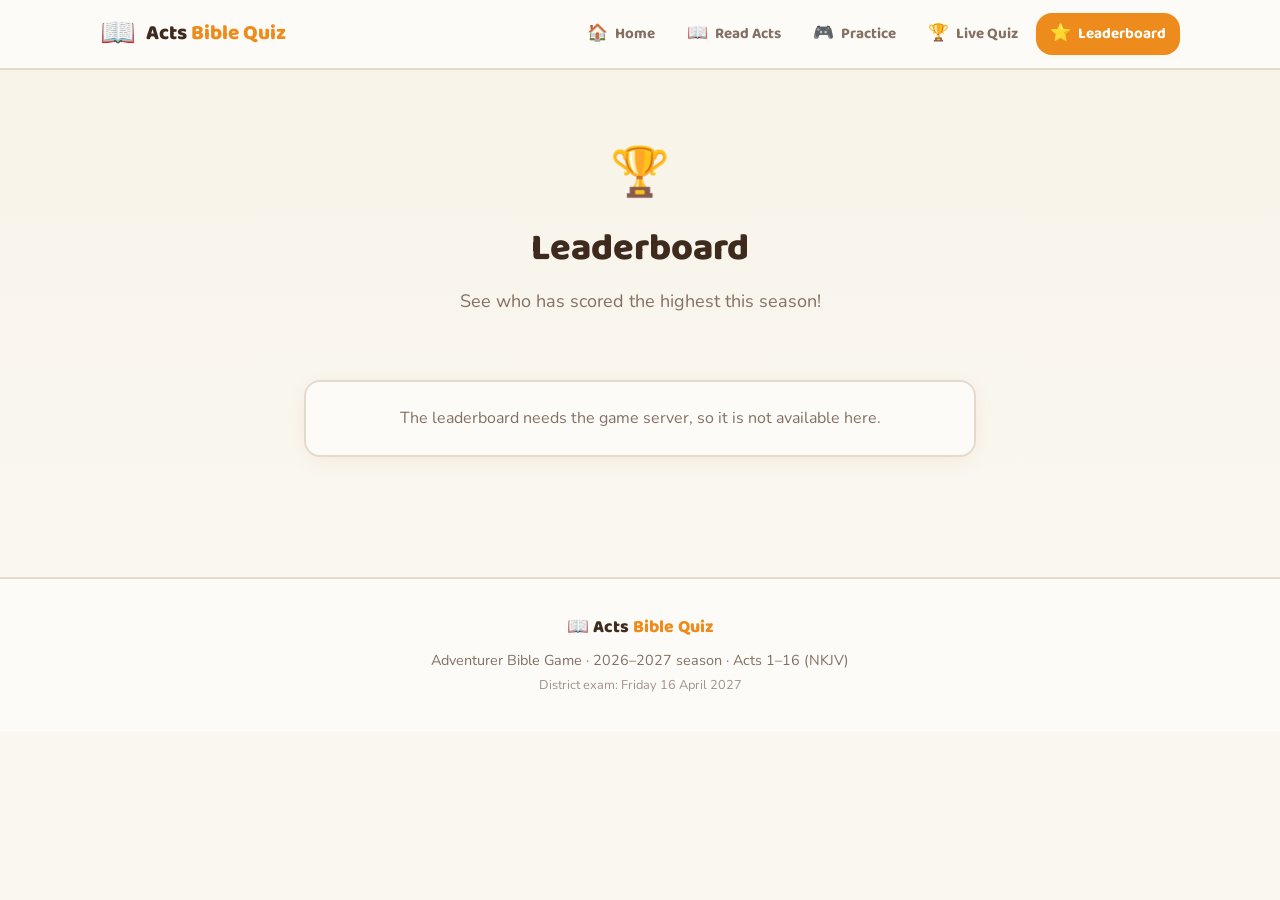
==== commit 9b463c93: "Preview: Read Acts now works offline (600 verses embedded)" ====
--- a/leaderboard.html
+++ b/leaderboard.html
@@ -1,106 +1,106 @@
-<!DOCTYPE html>
-<html lang="en">
-<head>
-  <meta charset="UTF-8">
-  <meta name="viewport" content="width=device-width, initial-scale=1.0">
-  <title>Leaderboard — Acts 1–16 Bible Quiz</title>
-  <link rel="stylesheet" href="css/style.css">
-</head>
-<body>
-
-  <section class="kbq-container kbq-section">
-    <div style="text-align:center;">
-      <span style="font-size:3rem;display:block;margin-bottom:8px;" aria-hidden="true">🏆</span>
-      <h1 class="section-title">Leaderboard</h1>
-      <p class="section-subtitle">See who has scored the highest this season!</p>
-    </div>
-
-    <!-- Top three, shown as a podium once there are enough scores. -->
-    <div id="podium" class="feature-grid" style="grid-template-columns:1fr;max-width:52rem;margin:0 auto 32px;"></div>
-
-    <div id="rankings" style="max-width:42rem;margin:0 auto;">
-      <p style="color:var(--text-light);text-align:center;">Loading…</p>
-    </div>
-
-    <div id="emptyState" class="storybook-card" style="max-width:42rem;margin:0 auto;text-align:center;display:none;">
-      <span style="font-size:2.5rem;display:block;margin-bottom:12px;" aria-hidden="true">🌟</span>
-      <h3 style="font-family:var(--font-display);font-size:1.3rem;font-weight:800;margin-bottom:8px;">No scores yet!</h3>
-      <p style="color:var(--text-light);margin-bottom:20px;">Be the first on the board — sit a daily assignment or join a live quiz.</p>
-      <a class="kid-button" href="daily.html">Start a Daily Quiz</a>
-    </div>
-  </section>
-
-  <script>
-    const rankEmoji = ['🥇', '🥈', '🥉'];
-    // The first three rows get a tint, matching the sibling app's rankClasses.
-    const rankTint = [
-      'background:hsl(45 95% 55% / 0.2); border-color:hsl(45 95% 55% / 0.4);',
-      'background:var(--bg-light); border-color:var(--border);',
-      'background:hsl(15 80% 80% / 0.2); border-color:hsl(15 80% 80% / 0.4);'
-    ];
-
-    function esc(s) {
-      return String(s).replace(/[&<>"']/g, c => ({ '&':'&amp;','<':'&lt;','>':'&gt;','"':'&quot;',"'":'&#39;' }[c]));
-    }
-
-    async function loadLeaderboard() {
-      const rankings = document.getElementById('rankings');
-      let list;
-      try {
-        const res = await fetch('/api/daily/leaderboard');
-        if (!res.ok) throw new Error('Could not load the leaderboard.');
-        list = await res.json();
-      } catch (e) {
-        rankings.innerHTML = '<div class="storybook-card" style="text-align:center;">'
-          + '<p style="color:var(--text-light);">The leaderboard needs the game server, so it is not available here.</p></div>';
-        return;
-      }
-
-      // Only children actually on the roster belong on the board -- test names
-      // and one-off guests would otherwise sit among them.
-      let roster = null;
-      try {
-        const r = await fetch('/api/students');
-        if (r.ok) roster = (await r.json()).students;
-      } catch (e) { /* fall through: show everyone */ }
-      if (Array.isArray(roster) && roster.length) {
-        const allowed = new Set(roster.map(n => String(n).toLowerCase()));
-        list = list.filter(s => allowed.has(String(s.name).toLowerCase()));
-      }
-
-      list = (list || []).filter(s => s.totalScore > 0);
-
-      if (!list.length) {
-        rankings.innerHTML = '';
-        document.getElementById('emptyState').style.display = 'block';
-        return;
-      }
-
-      // Podium for the top three
-      document.getElementById('podium').innerHTML = list.slice(0, 3).map((s, i) => `
-        <div class="storybook-card animate-fade-in" style="text-align:center;${rankTint[i]};animation-delay:${i * 80}ms;">
-          <span style="font-size:2.6rem;display:block;" aria-hidden="true">${rankEmoji[i]}</span>
-          <h3 style="font-family:var(--font-display);font-size:1.25rem;font-weight:800;margin:6px 0 2px;">${esc(s.name)}</h3>
-          <p style="color:var(--text-light);font-size:0.85rem;">${s.daysCompleted} set${s.daysCompleted === 1 ? '' : 's'} &middot; ${s.accuracy}% accuracy</p>
-          <p style="font-family:var(--font-display);font-size:1.6rem;font-weight:800;color:var(--primary);margin-top:8px;">${s.totalScore}</p>
-        </div>`).join('');
-      if (list.length >= 3) {
-        document.getElementById('podium').style.gridTemplateColumns = 'repeat(auto-fit, minmax(180px, 1fr))';
-      }
-
-      rankings.innerHTML = list.map((s, i) => `
-        <div class="storybook-card animate-fade-in" style="padding:16px;display:flex;align-items:center;gap:16px;margin-bottom:12px;${i < 3 ? rankTint[i] : ''};animation-delay:${i * 60}ms;">
-          <span style="font-family:var(--font-display);font-size:1.4rem;font-weight:800;width:44px;text-align:center;">${i < 3 ? rankEmoji[i] : '#' + (i + 1)}</span>
-          <div style="flex:1;min-width:0;">
-            <p style="font-family:var(--font-display);font-weight:800;color:var(--text-dark);">${esc(s.name)}</p>
-            <p style="font-size:0.85rem;color:var(--text-light);">${s.daysCompleted} set${s.daysCompleted === 1 ? '' : 's'} &middot; ${s.accuracy}% correct</p>
-          </div>
-          <span style="font-family:var(--font-display);font-size:1.25rem;font-weight:800;color:var(--primary);">${s.totalScore}</span>
-        </div>`).join('');
-    }
-
-    loadLeaderboard();
-  </script>
-  <script src="js/nav.js"></script>
-</body>
-</html>
+<!DOCTYPE html>
+<html lang="en">
+<head>
+  <meta charset="UTF-8">
+  <meta name="viewport" content="width=device-width, initial-scale=1.0">
+  <title>Leaderboard — Acts 1–16 Bible Quiz</title>
+  <link rel="stylesheet" href="css/style.css">
+</head>
+<body>
+
+  <section class="kbq-container kbq-section">
+    <div style="text-align:center;">
+      <span style="font-size:3rem;display:block;margin-bottom:8px;" aria-hidden="true">🏆</span>
+      <h1 class="section-title">Leaderboard</h1>
+      <p class="section-subtitle">See who has scored the highest this season!</p>
+    </div>
+
+    <!-- Top three, shown as a podium once there are enough scores. -->
+    <div id="podium" class="feature-grid" style="grid-template-columns:1fr;max-width:52rem;margin:0 auto 32px;"></div>
+
+    <div id="rankings" style="max-width:42rem;margin:0 auto;">
+      <p style="color:var(--text-light);text-align:center;">Loading…</p>
+    </div>
+
+    <div id="emptyState" class="storybook-card" style="max-width:42rem;margin:0 auto;text-align:center;display:none;">
+      <span style="font-size:2.5rem;display:block;margin-bottom:12px;" aria-hidden="true">🌟</span>
+      <h3 style="font-family:var(--font-display);font-size:1.3rem;font-weight:800;margin-bottom:8px;">No scores yet!</h3>
+      <p style="color:var(--text-light);margin-bottom:20px;">Be the first on the board — sit a daily assignment or join a live quiz.</p>
+      <a class="kid-button" href="daily.html">Start a Daily Quiz</a>
+    </div>
+  </section>
+
+  <script>
+    const rankEmoji = ['🥇', '🥈', '🥉'];
+    // The first three rows get a tint, matching the sibling app's rankClasses.
+    const rankTint = [
+      'background:hsl(45 95% 55% / 0.2); border-color:hsl(45 95% 55% / 0.4);',
+      'background:var(--bg-light); border-color:var(--border);',
+      'background:hsl(15 80% 80% / 0.2); border-color:hsl(15 80% 80% / 0.4);'
+    ];
+
+    function esc(s) {
+      return String(s).replace(/[&<>"']/g, c => ({ '&':'&amp;','<':'&lt;','>':'&gt;','"':'&quot;',"'":'&#39;' }[c]));
+    }
+
+    async function loadLeaderboard() {
+      const rankings = document.getElementById('rankings');
+      let list;
+      try {
+        const res = await fetch('/api/daily/leaderboard');
+        if (!res.ok) throw new Error('Could not load the leaderboard.');
+        list = await res.json();
+      } catch (e) {
+        rankings.innerHTML = '<div class="storybook-card" style="text-align:center;">'
+          + '<p style="color:var(--text-light);">The leaderboard needs the game server, so it is not available here.</p></div>';
+        return;
+      }
+
+      // Only children actually on the roster belong on the board -- test names
+      // and one-off guests would otherwise sit among them.
+      let roster = null;
+      try {
+        const r = await fetch('/api/students');
+        if (r.ok) roster = (await r.json()).students;
+      } catch (e) { /* fall through: show everyone */ }
+      if (Array.isArray(roster) && roster.length) {
+        const allowed = new Set(roster.map(n => String(n).toLowerCase()));
+        list = list.filter(s => allowed.has(String(s.name).toLowerCase()));
+      }
+
+      list = (list || []).filter(s => s.totalScore > 0);
+
+      if (!list.length) {
+        rankings.innerHTML = '';
+        document.getElementById('emptyState').style.display = 'block';
+        return;
+      }
+
+      // Podium for the top three
+      document.getElementById('podium').innerHTML = list.slice(0, 3).map((s, i) => `
+        <div class="storybook-card animate-fade-in" style="text-align:center;${rankTint[i]};animation-delay:${i * 80}ms;">
+          <span style="font-size:2.6rem;display:block;" aria-hidden="true">${rankEmoji[i]}</span>
+          <h3 style="font-family:var(--font-display);font-size:1.25rem;font-weight:800;margin:6px 0 2px;">${esc(s.name)}</h3>
+          <p style="color:var(--text-light);font-size:0.85rem;">${s.daysCompleted} set${s.daysCompleted === 1 ? '' : 's'} &middot; ${s.accuracy}% accuracy</p>
+          <p style="font-family:var(--font-display);font-size:1.6rem;font-weight:800;color:var(--primary);margin-top:8px;">${s.totalScore}</p>
+        </div>`).join('');
+      if (list.length >= 3) {
+        document.getElementById('podium').style.gridTemplateColumns = 'repeat(auto-fit, minmax(180px, 1fr))';
+      }
+
+      rankings.innerHTML = list.map((s, i) => `
+        <div class="storybook-card animate-fade-in" style="padding:16px;display:flex;align-items:center;gap:16px;margin-bottom:12px;${i < 3 ? rankTint[i] : ''};animation-delay:${i * 60}ms;">
+          <span style="font-family:var(--font-display);font-size:1.4rem;font-weight:800;width:44px;text-align:center;">${i < 3 ? rankEmoji[i] : '#' + (i + 1)}</span>
+          <div style="flex:1;min-width:0;">
+            <p style="font-family:var(--font-display);font-weight:800;color:var(--text-dark);">${esc(s.name)}</p>
+            <p style="font-size:0.85rem;color:var(--text-light);">${s.daysCompleted} set${s.daysCompleted === 1 ? '' : 's'} &middot; ${s.accuracy}% correct</p>
+          </div>
+          <span style="font-family:var(--font-display);font-size:1.25rem;font-weight:800;color:var(--primary);">${s.totalScore}</span>
+        </div>`).join('');
+    }
+
+    loadLeaderboard();
+  </script>
+  <script src="js/nav.js"></script>
+</body>
+</html>
